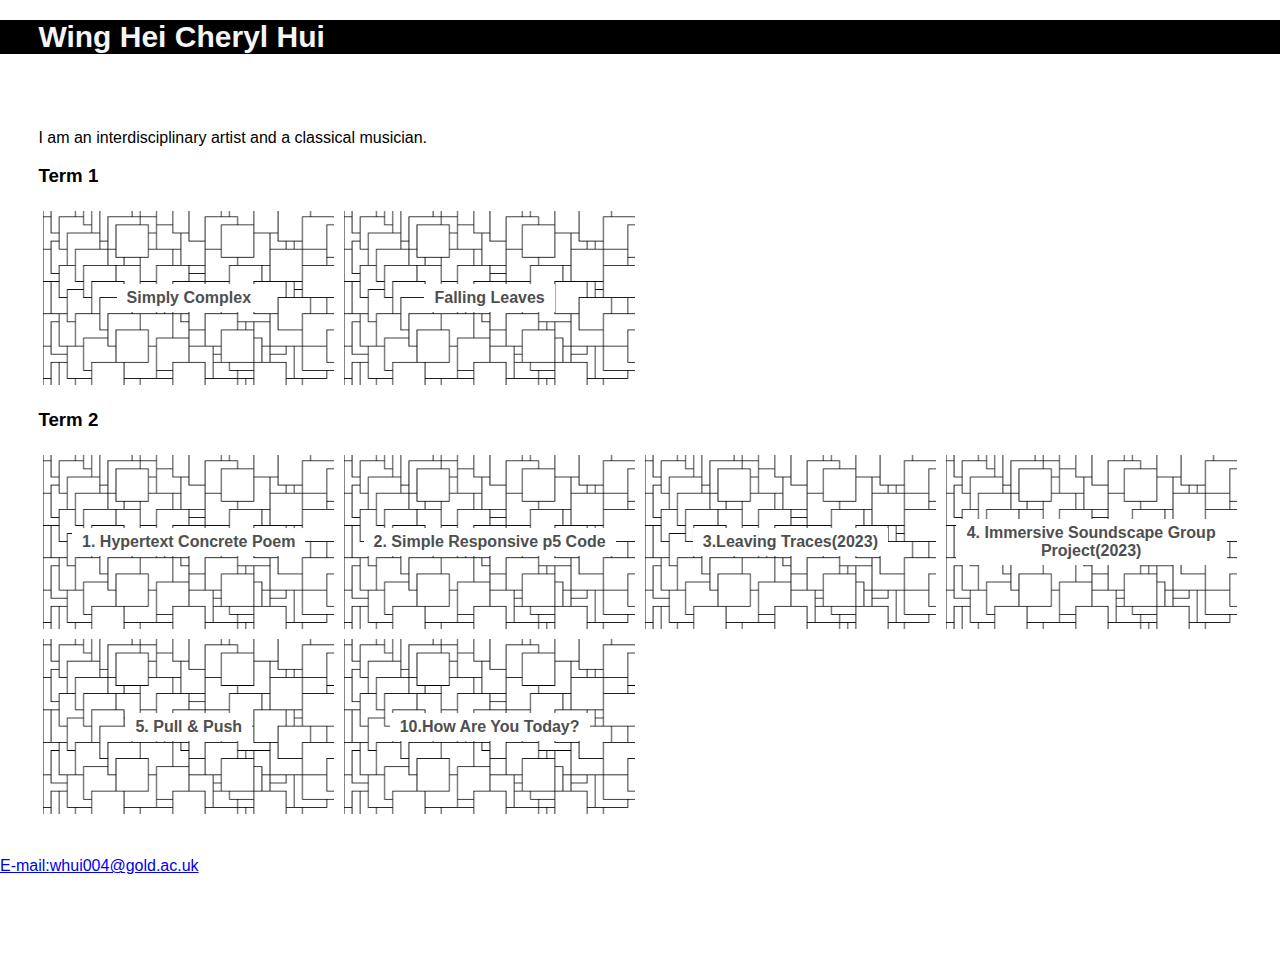
==== index.html @ 3c0b99d3 "Update index.html" ====
<!DOCTYPE html>
<html>
    <head>
        <meta charset="UTF-8">

        <!-- meta viewport tag needed to make site responsive on mobile devices https://developer.mozilla.org/en-US/docs/Web/HTML/Viewport_meta_tag -->
        <meta name="viewport" content="width=device-width, initial-scale=1" />

        <title>WCC Portfolio</title>

        <link rel="stylesheet" href="./css/style.css">

    </head>
    <body>

        <header>
            <h1>Wing Hei Cheryl Hui</h1>

        </header>

        <main>
            <p>I am an interdisciplinary artist and a classical musician.</p>
            <h3>Term 1</h3>
            <section class="flex-container">
                <div class="flex-item"> 
                    <a href="./Simply Complex/">
                        <h4>Simply Complex</h4>
                    </a>
                </div>
                <div class="flex-item"> 
                    <a href="https://cherylhui.github.io/Falling-Leaves/">
                        <h4>Falling Leaves</h4>
                    </a>
                </div>
            </section>
                

            <h3>Term 2</h3>
            <section class="flex-container">

                <div class="flex-item"> 
                    <a href="https://cherylhui.github.io/Concrete-Poem/">
                        <h4>1. Hypertext Concrete Poem</h4>
                    </a>
                </div>
         
                <div class="flex-item"> 
                    <a href="https://cherylhui.github.io/re-factor_user-interface/">
                        <h4>2. Simple Responsive p5 Code </h4>
                    </a>
                </div>

                <div class="flex-item"> 
                    <a href="./Leaving Traces/">
                        <h4>3.Leaving Traces(2023)</h4>
                    </a>
                </div>


                <div class="flex-item"> 
                    <a href="https://daisyszeman.github.io/Cman_threejs/">
                        <h4>4. Immersive Soundscape Group Project(2023)</h4>
                    </a>
                </div>

                <div class="flex-item"> 
                    <a href="https://jaimehyto.github.io/pullnpush/">
                        <h4>5. Pull & Push </h4>
                    </a>
                </div>

                    <!-- Keep adding per week -->

                    <div class="flex-item"> 
                        <a href="https://cherylhui.github.io/How-are-you-today-WCC2FINAL/">
                            <h4>10.How Are You Today?</h4>
            </section> 

        </main>
        <footer>
            <p2>  E-mail:<a href="mailto:whui004@gold.ac.uk">whui004@gold.ac.uk</a></p2>
           <!-- normally information like contact details etc  -->
           <!-- read more about semantic HTML https://www.w3schools.com/html/html5_semantic_elements.asp -->
           
        </footer>

    </body>
</html>
---- css/style.css ----
/*This is a comment in CSS*/

body{

    font-family: Verdana, sans-serif;
    margin: 0;
}


h1{
 
    font-size: 30px;
    color:whitesmoke;
}

p{
    font-size: 16px;
}

p2{
    font-size: 16px;
}

header{
    background-color: black;
    padding:0 3%;
}

main{
    width:100%;
    max-width:1400px; /* means it won't be larger than 1200px on larger screens */
    box-sizing: border-box;
    margin: 0 auto;
    padding: 3%;

}

footer{
    width:100%;
    min-height:100px;
}


span#red{
    font-weight: bolder;
    font-size: 18px;
    color: red;
}


/* Flex layouts are one of the easier ways to style responsive layouts that work on all devices */
/* https://developer.mozilla.org/en-US/docs/Learn/CSS/CSS_layout/Flexbox */



.flex-container{
    display: flex; /* all children will now be flex items */
    flex-direction: row; /* other option is column */
    flex-wrap: wrap; /* means the children will wrap to a new line */
}

.flex-item{
    display: flex;
    /* the following three items can be put on one line: https://developer.mozilla.org/en-US/docs/Web/CSS/flex */
    flex-grow: 0;
    flex-shrink: 0;
    flex-basis: 25%; /*width of the box, take up a quarter of the parent's size*/
    box-sizing: border-box; /*this means that we can add padding, line below, and still only take 25% width of parent*/
    padding: 5px;
}

.flex-item a{
    display: flex;
    width: 100%;
    height: 0;
    padding: 30% 0;
    background-image: url(../assets/images/Square.PNG); /*change the image to one of you choice */
    background-position: center;
    background-size: 100%;
    justify-content: center;
    align-items: center;
    text-align: center;
    text-decoration: none;
    color:#4f4f4f;
    transition: all 0.2s; /* CSS transitions https://developer.mozilla.org/en-US/docs/Web/CSS/CSS_Transitions/Using_CSS_transitions */
}

/* want a different background image for each project? */
/* try give each a tag a unique id in your HTML and then set different background images here*/
/* EXAMPLE CSS: won't work if you just un-comment this:*/
/* .flex-item a#my-special-id{
    background-image: url(../assets/images/custom-image-name.jpeg); 
} */


.flex-item a:hover{
    color:#bbbbbb;
    background-size: 120%;
}

.flex-item h4{
   margin:10px;
   background-color: white;
   padding:5px 10px;
}


/* Media Queries for responsive design */

/* Un-comment the body background-colors to see bold debug color change between screen sizes */

/* Extra large */
@media screen and (max-width: 1200px) {
    /* body {
      background-color: rgb(0, 255, 162);
    } */

    .flex-item{
        flex-basis: 33.33%; /*width of the box, take up a quarter of the parent's size*/
    }
}

/* Large */
@media screen and (max-width: 992px) {
    /* body {
      background-color: rgb(255, 81, 0);
    } */

}

/* Medium */
@media screen and (max-width: 768px) {
    /* body {
      background-color: rgb(255, 0, 191);
    } */

    .flex-item{
        flex-basis: 50%; /*width of the box, take up a quarter of the parent's size*/
    }
}

/* Small */
@media screen and (max-width: 576px) {
    /* body {
      background-color: blue;
    } */

    .flex-item{
        flex-basis: 100%; /*width of the box, take up a quarter of the parent's size*/
    }
}
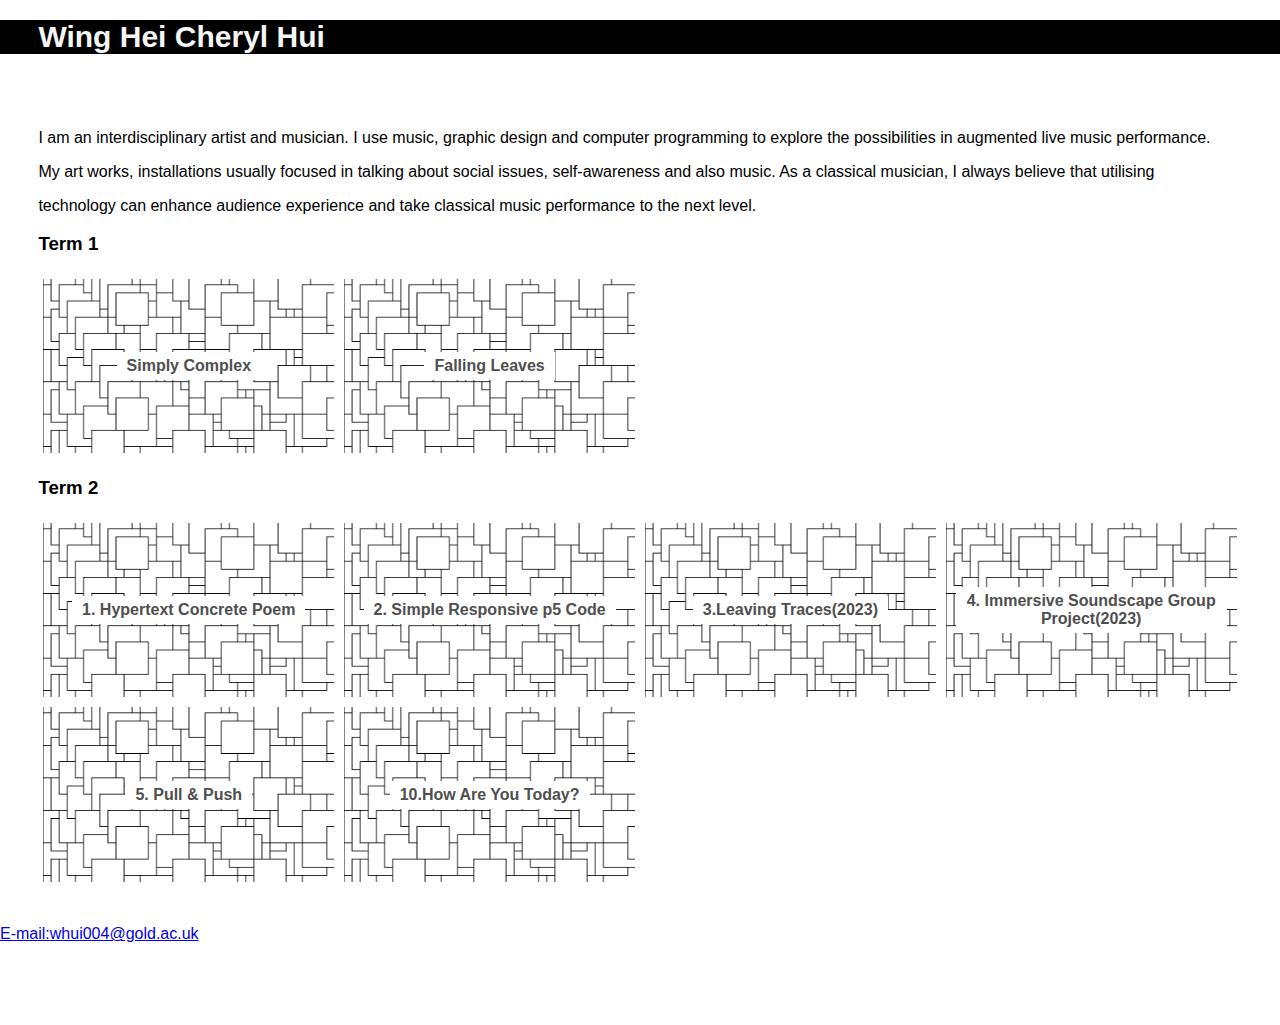
==== commit 4cdc58e3: "Update index.html" ====
--- a/index.html
+++ b/index.html
@@ -19,7 +19,9 @@
         </header>
 
         <main>
-            <p>I am an interdisciplinary artist and a classical musician.</p>
+            <p>I am an interdisciplinary artist and musician. I use music, graphic design and computer programming to explore the possibilities in augmented live music performance.</p>
+                <p>My art works, installations usually focused in talking about social issues, self-awareness and also music. As a classical musician, I always believe that utilising </p>
+                <p>technology can enhance audience experience and take classical music performance to the next level.</p>
             <h3>Term 1</h3>
             <section class="flex-container">
                 <div class="flex-item"> 
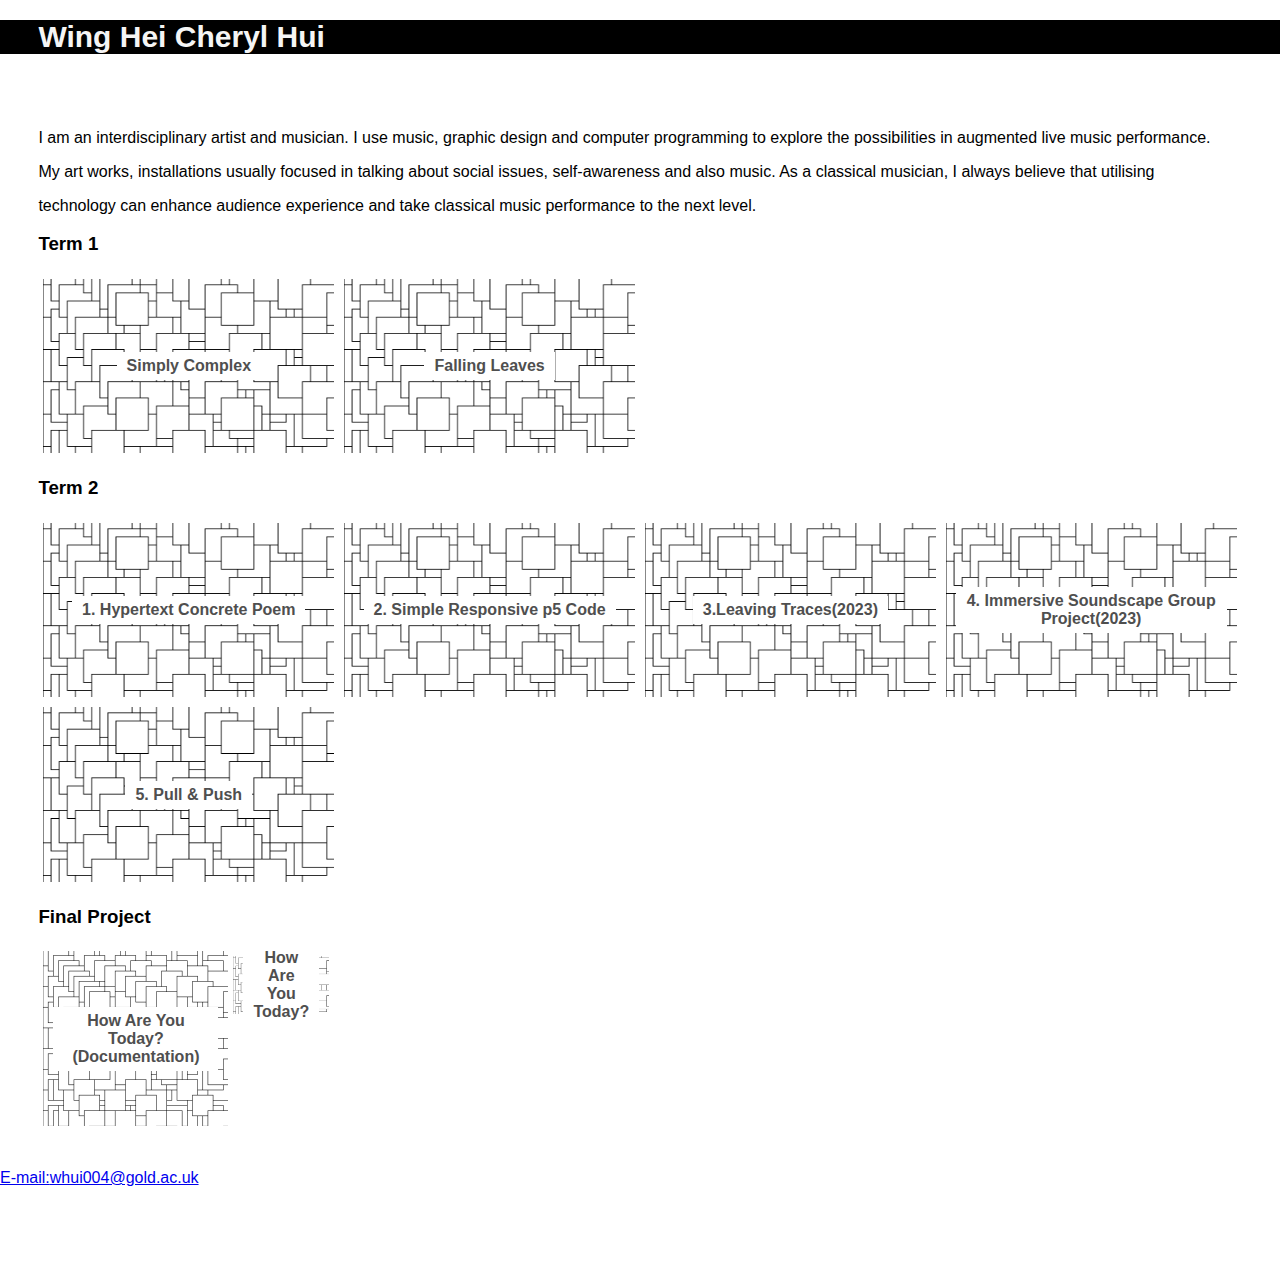
==== commit aa7122f5: "Final Project" ====
--- a/index.html
+++ b/index.html
@@ -60,7 +60,7 @@
 
 
                 <div class="flex-item"> 
-                    <a href="https://daisyszeman.github.io/Cman_threejs/">
+                    <a href="./GroupProject/">
                         <h4>4. Immersive Soundscape Group Project(2023)</h4>
                     </a>
                 </div>
@@ -71,12 +71,20 @@
                     </a>
                 </div>
 
-                    <!-- Keep adding per week -->
 
-                    <div class="flex-item"> 
-                        <a href="https://cherylhui.github.io/How-are-you-today-WCC2FINAL/">
-                            <h4>10.How Are You Today?</h4>
+                
             </section> 
+            <h3>Final Project</h3>
+            <section class="flex-container">
+
+                <div class="flex-item"> 
+                    <a href="./Final Project/">
+                        <h4>How Are You Today?(Documentation) </h4>
+
+                <div class="flex-item"> 
+                    <a href="https://cherylhui.github.io/How-are-you-today-WCC2FINAL/">
+                        <h4>How Are You Today?</h4>
+
 
         </main>
         <footer>
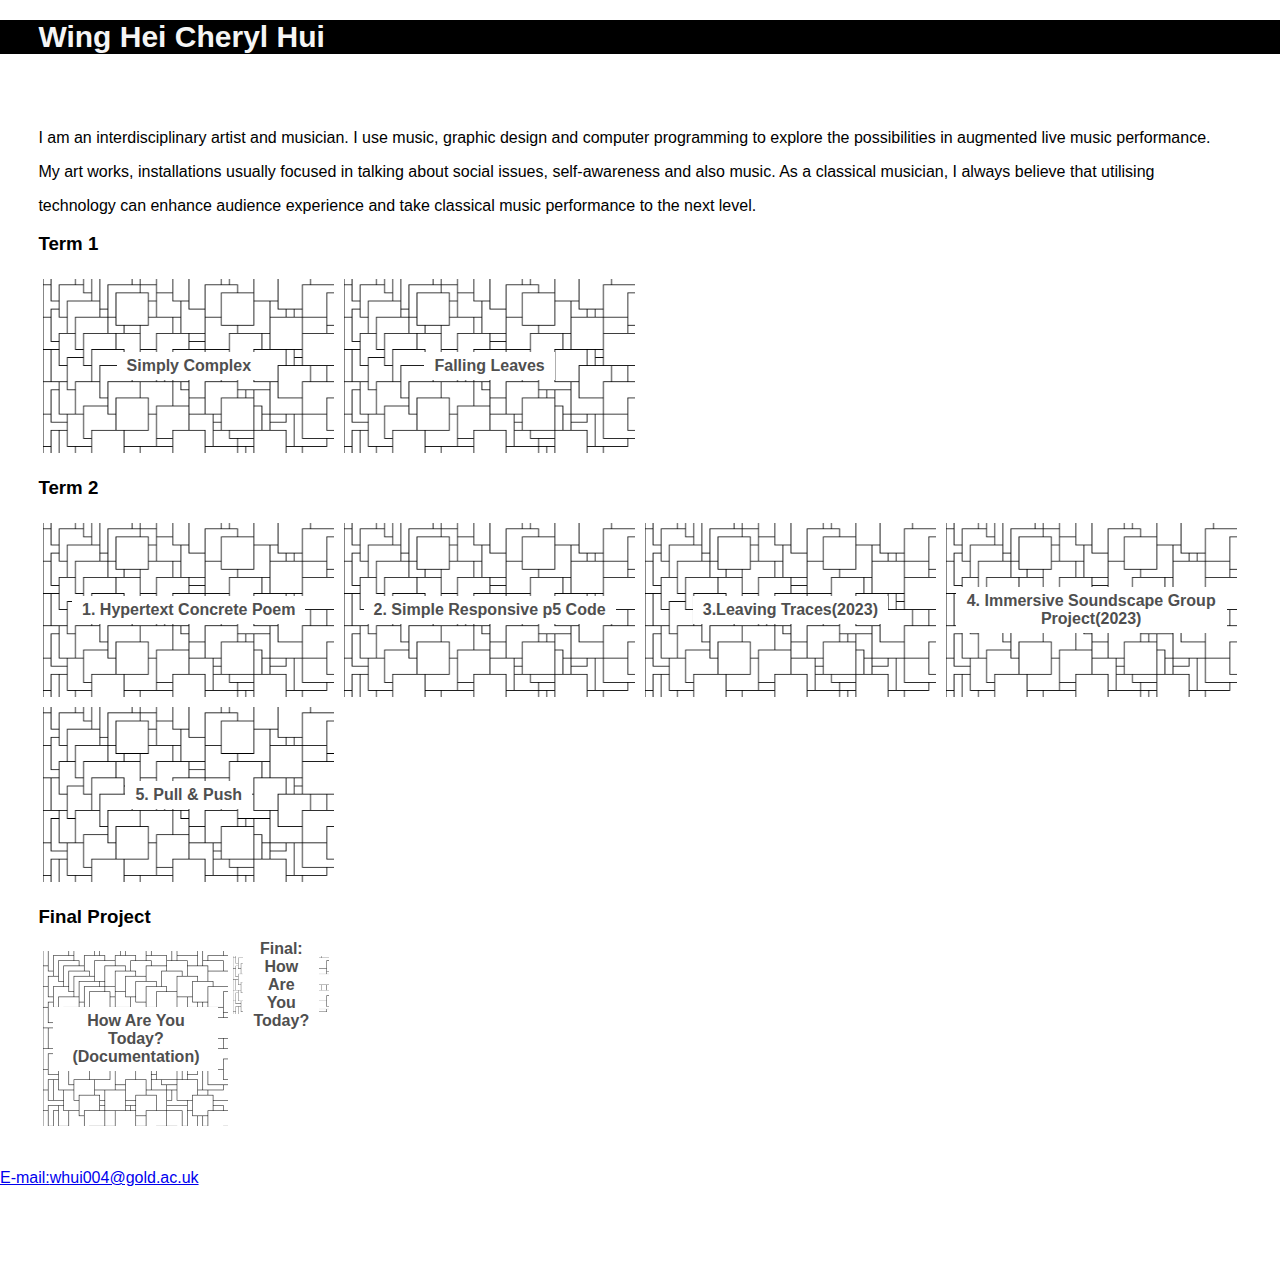
==== commit c6f6f70f: "update" ====
--- a/index.html
+++ b/index.html
@@ -83,7 +83,7 @@
 
                 <div class="flex-item"> 
                     <a href="https://cherylhui.github.io/How-are-you-today-WCC2FINAL/">
-                        <h4>How Are You Today?</h4>
+                        <h4>Final: How Are You Today?</h4>
 
 
         </main>
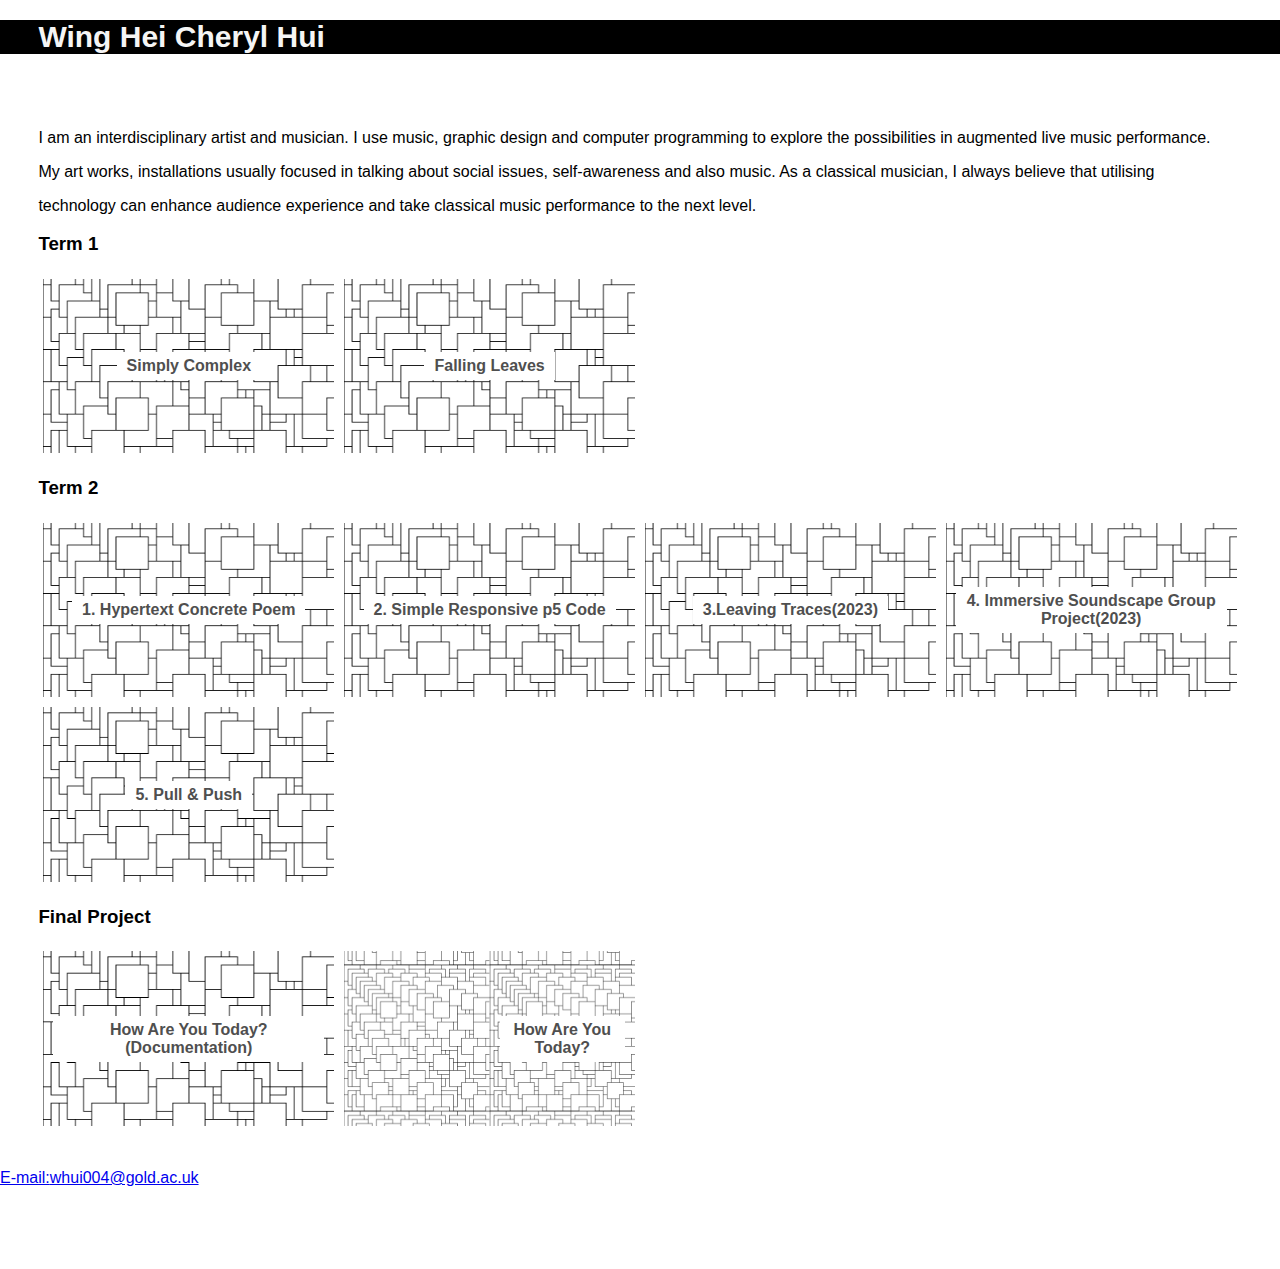
==== commit 04311506: "portfortlio" ====
--- a/index.html
+++ b/index.html
@@ -80,10 +80,11 @@
                 <div class="flex-item"> 
                     <a href="./Final Project/">
                         <h4>How Are You Today?(Documentation) </h4>
-
+                    </div>
                 <div class="flex-item"> 
                     <a href="https://cherylhui.github.io/How-are-you-today-WCC2FINAL/">
-                        <h4>Final: How Are You Today?</h4>
+                        <h4>How Are You Today?</h4>
+                    </div>
 
 
         </main>
--- a/css/style.css
+++ b/css/style.css
@@ -46,6 +46,13 @@
     font-weight: bolder;
     font-size: 18px;
     color: red;
+}
+
+
+span#green{
+    font-weight: bolder;
+    font-size: 18px;
+    color: rgb(4, 68, 9);
 }
 
 
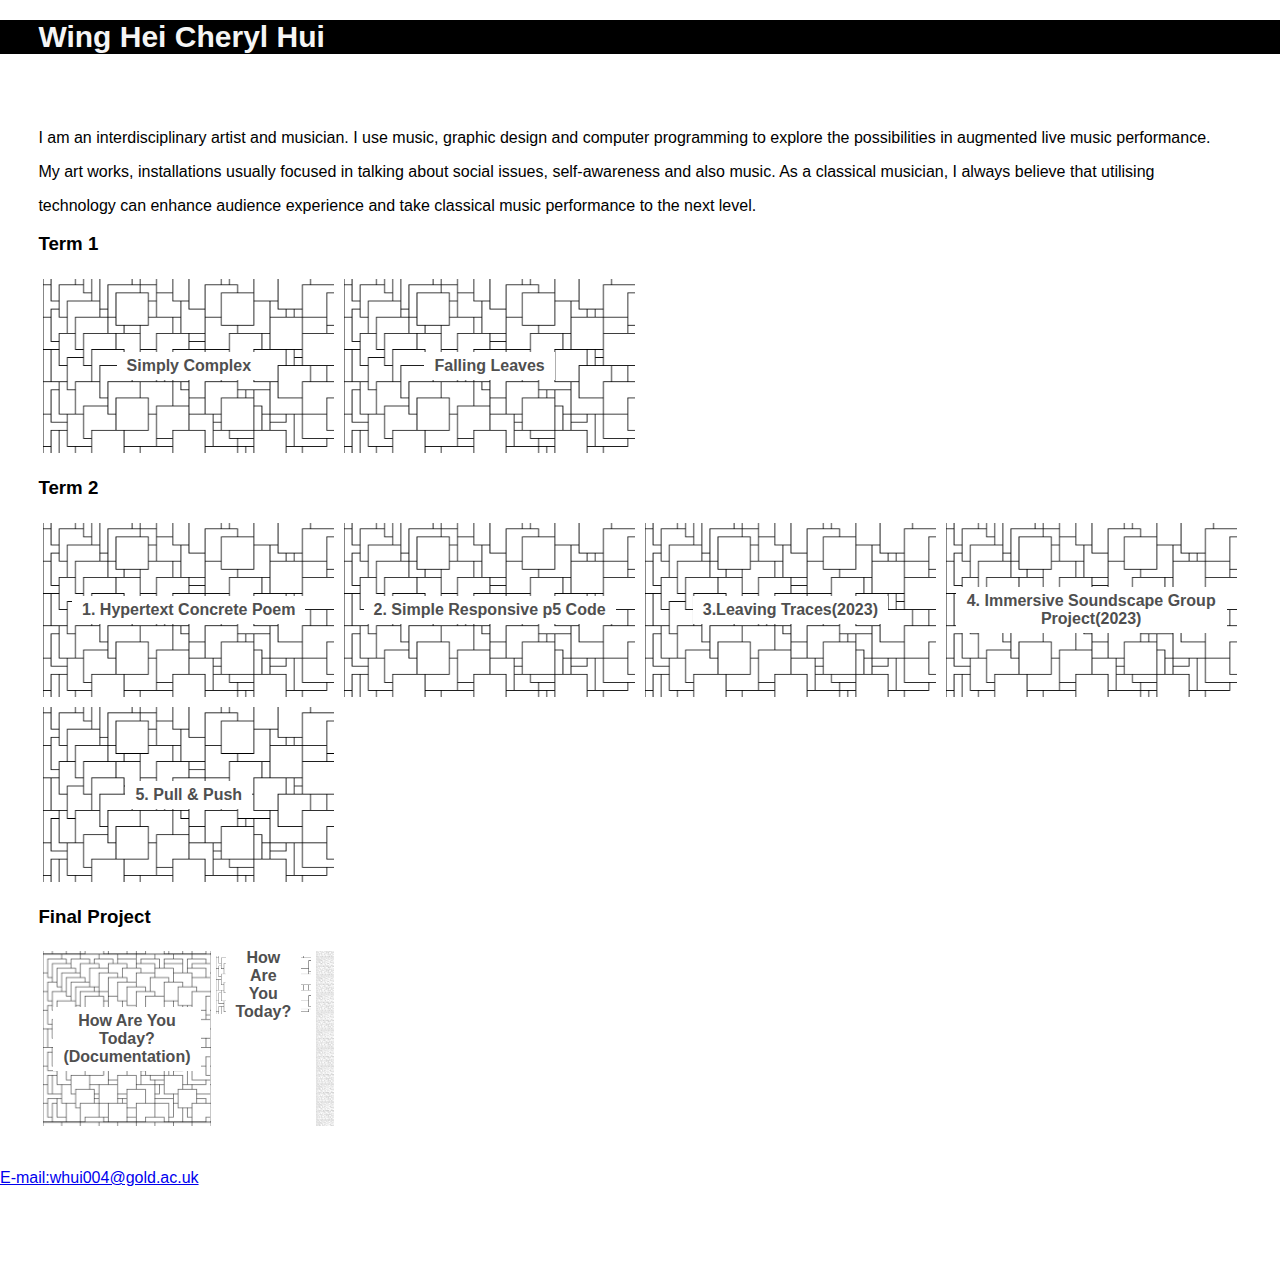
==== commit 7b4f4f7a: "Update index.html" ====
--- a/index.html
+++ b/index.html
@@ -80,7 +80,7 @@
                 <div class="flex-item"> 
                     <a href="./Final Project/">
                         <h4>How Are You Today?(Documentation) </h4>
-                    </div>
+
                 <div class="flex-item"> 
                     <a href="https://cherylhui.github.io/How-are-you-today-WCC2FINAL/">
                         <h4>How Are You Today?</h4>
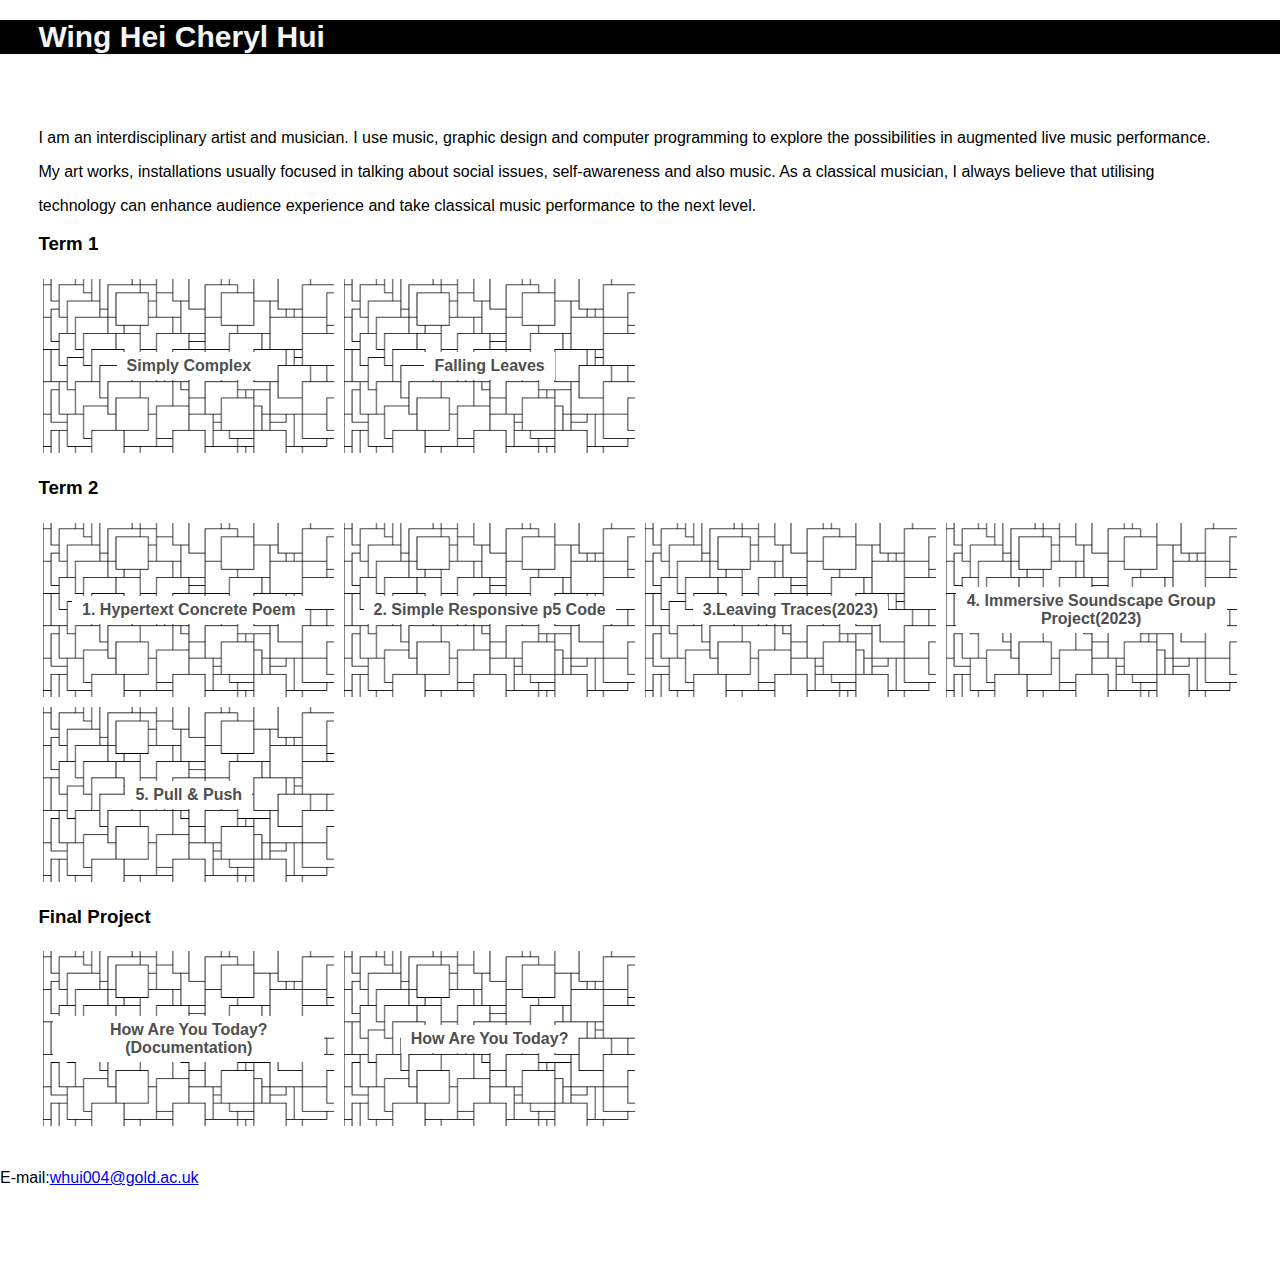
==== commit e4b28f13: "frontpage" ====
--- a/index.html
+++ b/index.html
@@ -80,10 +80,12 @@
                 <div class="flex-item"> 
                     <a href="./Final Project/">
                         <h4>How Are You Today?(Documentation) </h4>
-
+                        </a>
+                        </div>
                 <div class="flex-item"> 
                     <a href="https://cherylhui.github.io/How-are-you-today-WCC2FINAL/">
                         <h4>How Are You Today?</h4>
+                        </a>
                     </div>
 
 
